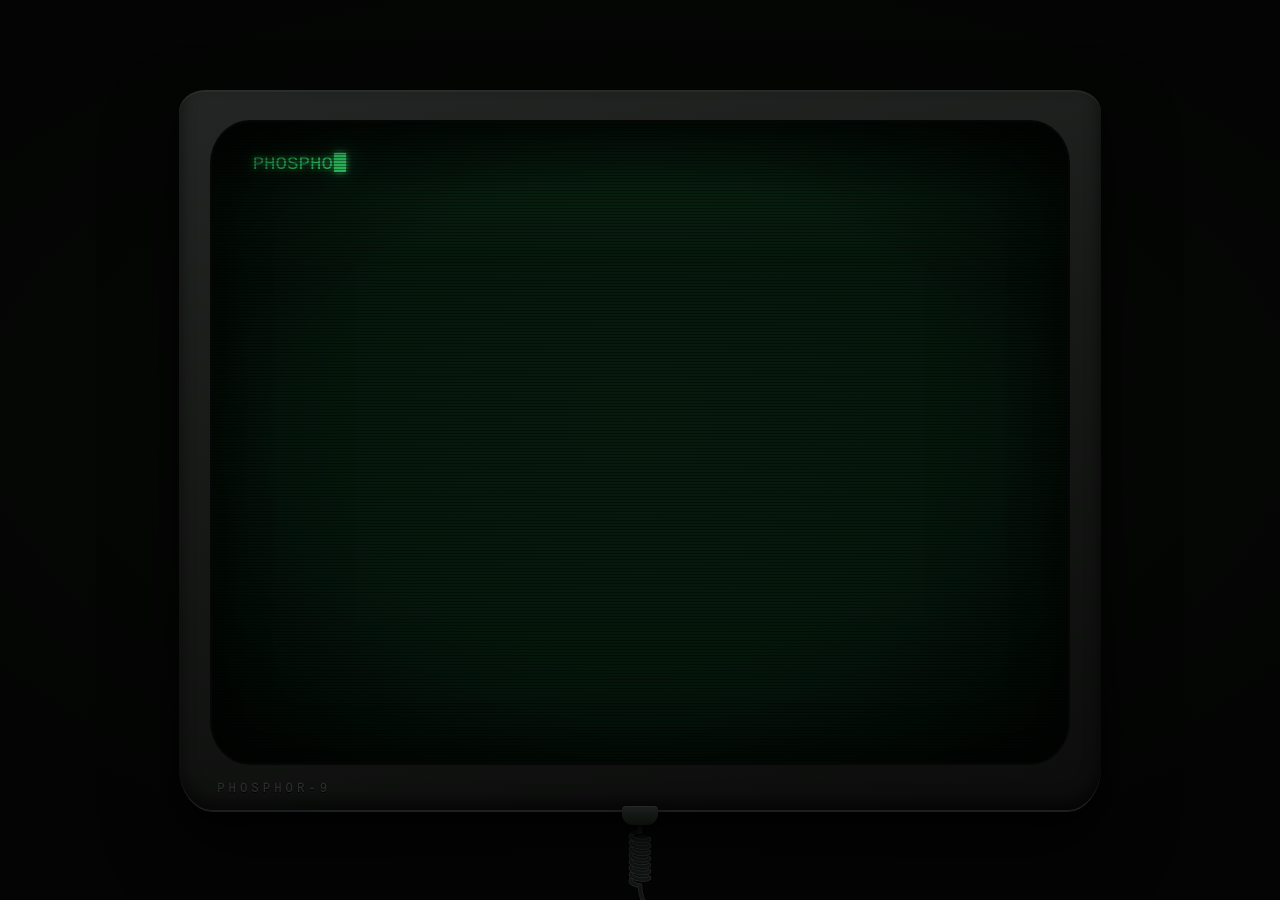
==== index.html @ 5ad63add "PHOSPHOR-9 terminal template: engine, v7-1979 machine, example site" ====
<!DOCTYPE html>
<html lang="en">
<head>
<meta charset="utf-8">
<!--
  PHOSPHOR-9: a 1979 video terminal for your website.
  https://github.com/GaijinSystems/phosphor  -  GNU AGPL v3 or later (see LICENSE)

  Your words live in site/. This page only lists the files to load, in order:
  engine, commands, machine, then your site files. Works opened straight from disk
  (double-click) or from any web server.
-->
<meta name="viewport" content="width=device-width,initial-scale=1,viewport-fit=cover">
<meta name="color-scheme" content="dark">
<title>PHOSPHOR-9</title>
<link rel="stylesheet" href="engine/phosphor.css">
<link rel="stylesheet" href="site/theme.css">
</head>
<body>
<div id="stage">
  <div id="bezel">
    <div id="screen" aria-label="Terminal">
      <div id="crt">
        <div id="term"><div id="out"></div></div>
        <div id="glow" aria-hidden="true"></div>
        <div class="fx flicker"></div>
        <div class="band b2"></div>
        <div class="fx scan"></div>
        <div class="fx vig"></div>
      </div>
    </div>
    <div class="badge">PHOSPHOR-9</div>
  </div>
  <div id="cablewrap"><svg id="cable" aria-hidden="true" xmlns="http://www.w3.org/2000/svg"><g id="sway"></g></svg></div>
</div>
<input id="kb" type="text" autocomplete="off" autocorrect="off" autocapitalize="none" spellcheck="false" enterkeyhint="go" aria-label="Terminal input">
<noscript><p style="color:#3dff7e;font-family:monospace;text-align:center">this terminal needs javascript.</p></noscript>

<!-- the engine -->
<script src="engine/phosphor.js"></script>
<!-- built-in commands (switch single ones off with "commands: -name" in site/config.js) -->
<script src="engine/commands/files.js"></script>
<script src="engine/commands/shell.js"></script>
<script src="engine/commands/people.js"></script>
<script src="engine/commands/system.js"></script>
<!-- the machine behind the glass -->
<script src="machines/v7-1979/machine.js"></script>
<script src="machines/v7-1979/fs.js"></script>
<script src="machines/v7-1979/eggs.js"></script>
<!-- your site (loaded last, so it wins over the machine) -->
<script src="site/config.js"></script>
<script src="site/content.js"></script>
<script src="site/home.js"></script>
<script>Phosphor.start()</script>
</body>
</html>
---- engine/phosphor.css ----
/* PHOSPHOR-9 terminal: engine styles.
   Copyright (C) 2026 Gaijin Systems. Free software under the GNU Affero General Public
   License, version 3 or later; see LICENSE. To restyle your own copy, override the
   variables below in site/theme.css instead of editing this file. */
:root{
  --phos:#3dff7e;--dim:#1d8f47;--err:#ff5f56;
  /* desktop: the whole monitor (glass + bezel) fits inside 80% of the window's width and
     height, centered. Glass stays 4:3; bezel is 1.079 x 0.842 of the glass width. */
  --sw:min(calc(80vw / 1.079),calc(var(--app-h,100vh) * .8 / .842));
  --sh:calc(var(--sw) * .75);
  --bh:calc(var(--sw) * .842); /* bezel outer height */
  --fs:clamp(13px,calc(var(--sw) / 44.7),32px); /* text scales with the glass (~67 columns) */
  --cable:80px; /* fallback only: the script sets this from the cord settings */
  --nub:11;     /* strain-relief bottom, px below the cable-wrap top */
}
@supports (height:100dvh){:root{--sw:min(calc(80vw / 1.079),calc(var(--app-h,100dvh) * .8 / .842))}}
*{box-sizing:border-box}
html,body{margin:0;height:100%;overflow:hidden;background:#040504}
body{
  height:100vh;height:100dvh;height:var(--app-h,100dvh); /* --app-h = visible height, shrinks when a soft keyboard opens */
  background:radial-gradient(ellipse 70% 55% at 50% 46%,#09110b 0%,#050705 55%,#030403 100%);
  font-family:"VT323","Courier New",Courier,monospace;
}
#stage{
  position:relative;width:100%;height:100%;margin:0 auto;
  display:flex;flex-direction:column;align-items:center;justify-content:center;
}

/* ---------- monitor ---------- */
#bezel{
  position:relative;z-index:2;flex:0 0 auto;
  padding:calc(var(--sw) * .037) calc(var(--sw) * .0395) calc(var(--sw) * .055);
  background:linear-gradient(168deg,#232624 0%,#171917 45%,#0b0c0b 100%);
  border-radius:26px 26px 34px 34px / 22px 22px 44px 44px;
  box-shadow:
    inset 0 2px 1px rgba(255,255,255,.055),
    inset 0 -8px 16px rgba(0,0,0,.65),
    inset 2px 0 3px rgba(255,255,255,.02),
    0 2px 0 #1c1f1d,
    0 34px 70px rgba(0,0,0,.75),
    0 8px 18px rgba(0,0,0,.5);
  -webkit-tap-highlight-color:transparent;
}
#bezel::after{ /* strain relief nub */
  content:"";position:absolute;left:50%;bottom:-15px;width:36px;height:19px;
  transform:translateX(-50%);
  background:linear-gradient(180deg,#1d201e,#0c0d0c);
  border-radius:4px 4px 11px 11px;
  box-shadow:inset 0 1px 0 rgba(255,255,255,.04),0 5px 8px rgba(0,0,0,.6);
}
.badge{
  position:absolute;left:calc(var(--sw) * .045);bottom:calc(var(--sw) * .017);
  font:max(11px,calc(var(--sw) * .0145))/1 "Courier New",Courier,monospace;letter-spacing:.32em;
  color:#2b2f2c;text-shadow:0 1px 0 rgba(0,0,0,.8),0 -1px 0 rgba(255,255,255,.03);
  user-select:none;pointer-events:none;
}

/* ---------- glass ---------- */
#screen{
  position:relative;width:var(--sw);height:var(--sh);overflow:hidden;
  border-radius:4.5% / 6.5%;
  background:radial-gradient(ellipse at 50% 46%,#07130b 0%,#051009 50%,#020603 100%);
  box-shadow:inset 0 0 40px 12px rgba(0,0,0,.85),inset 0 0 120px rgba(0,0,0,.55),0 0 0 2px #050605;
  -webkit-tap-highlight-color:transparent;-webkit-touch-callout:none;
  user-select:none;-webkit-user-select:none;touch-action:manipulation;
  cursor:text;
}
#crt{position:absolute;inset:0;animation:warm 1s cubic-bezier(.2,.7,.2,1) both}
#crt::before{
  content:"";position:absolute;inset:0;z-index:5;pointer-events:none;
  background:radial-gradient(ellipse at 50% 50%,rgba(61,255,126,.4),rgba(61,255,126,0) 70%);
  animation:flash 1.1s ease-out forwards;
}
@keyframes warm{0%{transform:scale(.85,.004)}30%{transform:scale(1,.02)}55%{transform:scale(1,1)}100%{transform:none}}
@keyframes flash{0%{opacity:1}100%{opacity:0}}
#crt.lit::before{display:none} /* power-on flash removed outright once it has faded */

#term{
  position:absolute;inset:0;z-index:1;overflow-y:auto;overflow-x:hidden;
  scrollbar-width:none;
}
#term::-webkit-scrollbar{display:none}
#out,.ghost{
  padding:calc(var(--fs)*1.6) calc(var(--fs)*2.1) calc(var(--fs)*1.9);
  font-size:var(--fs);line-height:1.28;
}
.line{
  min-height:1.28em;white-space:pre-wrap;word-break:break-word;
  color:var(--phos);
  text-shadow:0 0 6px rgba(61,255,126,.9),0 0 22px rgba(61,255,126,.35);
}
.line.dim{color:var(--dim);text-shadow:0 0 6px rgba(29,143,71,.8),0 0 18px rgba(29,143,71,.3)}
.line.err{color:var(--err);text-shadow:0 0 6px rgba(255,95,86,.85),0 0 22px rgba(255,95,86,.3)}
.line a{color:inherit;text-decoration:underline dotted;text-underline-offset:.2em;user-select:text;-webkit-user-select:text}
.line a:hover,.line a:focus-visible{text-decoration-style:solid;outline:none}
.line.row{padding:.16em 0} /* project rows (mail) get 25% more room so the underlines do not crowd */
.cursor{
  display:inline-block;width:.62em;height:1.02em;margin-left:1px;vertical-align:-.17em;
  background:var(--phos);
  box-shadow:0 0 6px rgba(61,255,126,.9),0 0 22px rgba(61,255,126,.35);
}
#term.idle .cursor{animation:blink 1.06s steps(1) infinite}
@keyframes blink{50%{opacity:0}}

/* afterglow: fading copies of the previous frame (P1 persistence) */
#glow{position:absolute;inset:0;z-index:1;overflow:hidden;pointer-events:none}
.ghost{position:absolute;top:0;left:0;right:0;animation:decay 460ms linear forwards;will-change:opacity}
@keyframes decay{from{opacity:var(--a,.38)}to{opacity:0}}

/* ---------- tube effects ---------- */
.fx{position:absolute;inset:0;pointer-events:none}
.flicker{z-index:2;background:rgba(61,255,126,.03);animation:flick 3.1s steps(1) infinite}
@keyframes flick{
  0%{opacity:.55}6%{opacity:1}9%{opacity:.35}17%{opacity:.8}24%{opacity:.5}
  31%{opacity:1}38%{opacity:.6}46%{opacity:.9}53%{opacity:.3}57%{opacity:.75}
  66%{opacity:.55}74%{opacity:1}79%{opacity:.45}88%{opacity:.85}95%{opacity:.6}
}
.band{position:absolute;left:-4%;right:-4%;z-index:2;pointer-events:none;mix-blend-mode:screen}
.band.b2{height:150px;background:linear-gradient(180deg,rgba(61,255,126,0),rgba(61,255,126,.03) 50%,rgba(61,255,126,0));animation:down 19s linear infinite}
@keyframes down{0%{top:-150px}100%{top:100%}}
.scan{z-index:3;background:repeating-linear-gradient(180deg,rgba(0,0,0,0) 0,rgba(0,0,0,0) 2px,rgba(0,0,0,.38) 2px,rgba(0,0,0,.38) 3px)}
.vig{z-index:4;background:radial-gradient(ellipse at 50% 50%,rgba(0,0,0,0) 58%,rgba(0,0,0,.35) 80%,rgba(0,0,0,.8) 100%)}

/* ---------- cable ---------- */
/* desktop: runs from just under the bezel to the bottom of the window, whatever the gap */
#cablewrap{position:absolute;z-index:1;left:0;right:0;bottom:0;top:calc(50% + var(--bh) / 2 - 4px)}
#cable{position:absolute;inset:0;width:100%;height:100%;overflow:visible;display:block}
#sway{transform-box:view-box;transform-origin:50% 0;animation:sway 7.3s ease-in-out infinite}
@keyframes sway{0%,100%{transform:skewX(calc(var(--sa,.5deg) * -1))}50%{transform:skewX(var(--sa,.5deg))}}

/* ---------- hidden input (soft keyboard bridge) ---------- */
#kb{
  position:fixed;left:0;bottom:0;width:1px;height:16px;
  font-size:16px;opacity:0;border:0;padding:0;margin:0;outline:none;
  background:transparent;color:transparent;caret-color:transparent;
}

/* ---------- content problems (shown on the glass, see engine/phosphor.js) ---------- */
.line.warn{color:#ffd166;text-shadow:0 0 6px rgba(255,209,102,.7)}

@media (max-width:640px){
  /* monitor fills the phone down to a short cable; when the soft keyboard opens,
     --app-h shrinks and the whole rig resizes to sit just above it */
  :root{--sw:calc(100vw - 30px);--sh:clamp(140px,calc(var(--app-h,100dvh) - 128px),900px);--fs:clamp(13px,2.2vw,17px);--cable:77px;--nub:8}
  #stage{justify-content:flex-end;padding-top:calc(8px + env(safe-area-inset-top,0px))}
  #cablewrap{position:relative;top:auto;bottom:auto;left:auto;right:auto;width:100%;flex:0 0 var(--cable);margin-top:-4px}
  #bezel{padding:12px 12px 22px;border-radius:16px 16px 22px 22px / 14px 14px 28px 28px}
  #bezel::after{bottom:-12px;width:28px;height:15px}
  .badge{display:none}
}
@media (prefers-reduced-motion:reduce){
  #crt,#crt::before,.flicker,.band,#sway{animation:none}
  #crt::before{display:none}
  .band{display:none}
}
---- site/theme.css ----
/* Your terminal's look. Optional: delete everything here and nothing breaks.
   Remove the comment marks around a line to use it. Colours are any CSS colour. */

/*
:root{
  --phos:#3dff7e;   normal text: P1 green. Amber: #ffb000  White: #e8f0ff
  --dim:#1d8f47;    dim text (lines starting with ~)
  --err:#ff5f56;    error text (lines starting with !)
}
*/

/* Amber monitor, ready to use: remove the comment marks below. */
/*
:root{--phos:#ffb000;--dim:#a06a00}
.line{text-shadow:0 0 6px rgba(255,176,0,.9),0 0 22px rgba(255,176,0,.35)}
.line.dim{text-shadow:0 0 6px rgba(160,106,0,.8)}
.cursor{box-shadow:0 0 6px rgba(255,176,0,.9),0 0 22px rgba(255,176,0,.35)}
*/
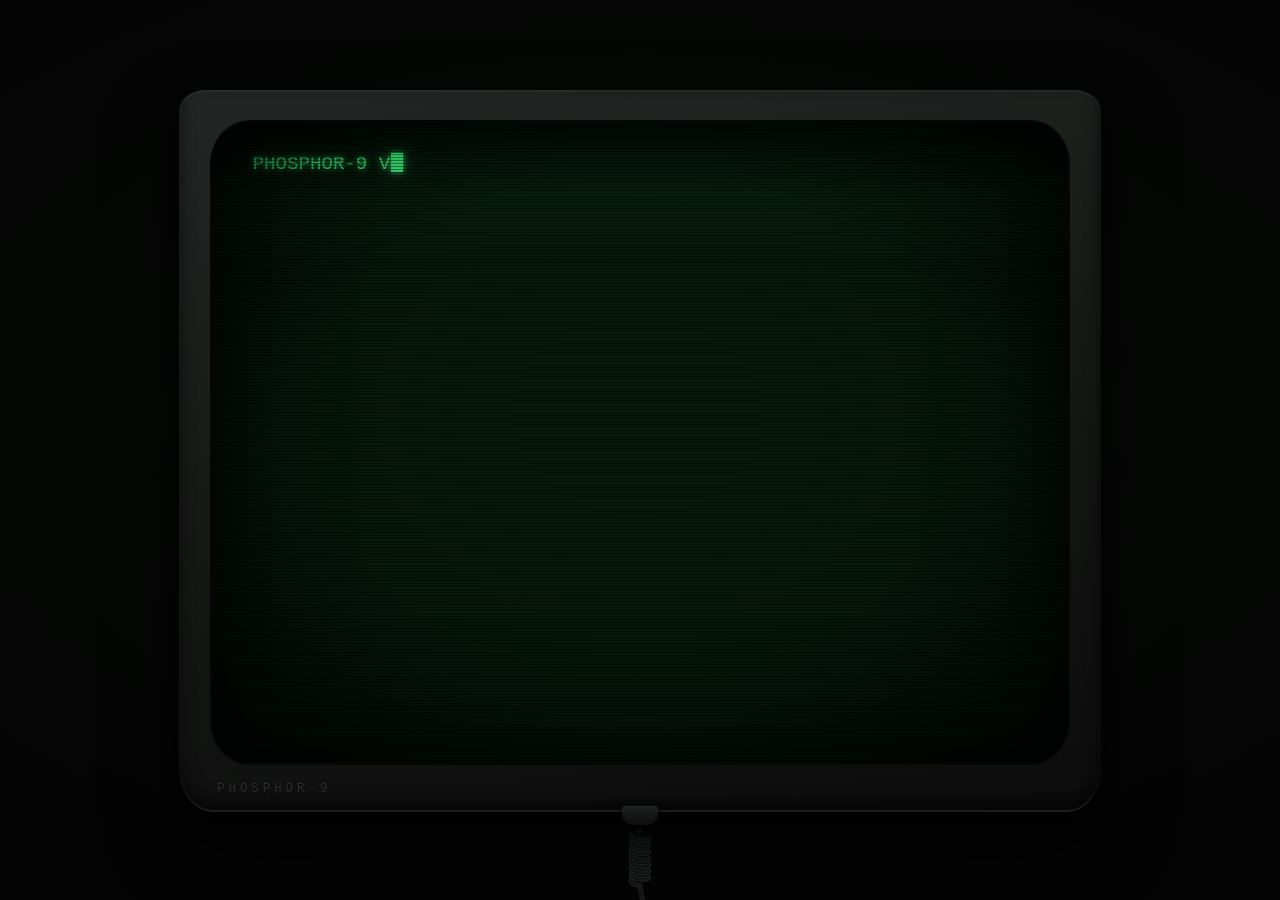
==== commit 5deb642e: "Engine cleanups, accessibility and alias fixes Simplify the engine: remove dead code and unused stat" ====
--- a/index.html
+++ b/index.html
@@ -19,7 +19,7 @@
 <body>
 <div id="stage">
   <div id="bezel">
-    <div id="screen" aria-label="Terminal">
+    <div id="screen" role="group" aria-label="Terminal">
       <div id="crt">
         <div id="term"><div id="out"></div></div>
         <div id="glow" aria-hidden="true"></div>
--- a/engine/phosphor.css
+++ b/engine/phosphor.css
@@ -10,7 +10,6 @@
   --sh:calc(var(--sw) * .75);
   --bh:calc(var(--sw) * .842); /* bezel outer height */
   --fs:clamp(13px,calc(var(--sw) / 44.7),32px); /* text scales with the glass (~67 columns) */
-  --cable:80px; /* fallback only: the script sets this from the cord settings */
   --nub:11;     /* strain-relief bottom, px below the cable-wrap top */
 }
 @supports (height:100dvh){:root{--sw:min(calc(80vw / 1.079),calc(var(--app-h,100dvh) * .8 / .842))}}
@@ -22,7 +21,7 @@
   font-family:"VT323","Courier New",Courier,monospace;
 }
 #stage{
-  position:relative;width:100%;height:100%;margin:0 auto;
+  position:relative;width:100%;height:100%;
   display:flex;flex-direction:column;align-items:center;justify-content:center;
 }
 
@@ -92,7 +91,8 @@
 .line.dim{color:var(--dim);text-shadow:0 0 6px rgba(29,143,71,.8),0 0 18px rgba(29,143,71,.3)}
 .line.err{color:var(--err);text-shadow:0 0 6px rgba(255,95,86,.85),0 0 22px rgba(255,95,86,.3)}
 .line a{color:inherit;text-decoration:underline dotted;text-underline-offset:.2em;user-select:text;-webkit-user-select:text}
-.line a:hover,.line a:focus-visible{text-decoration-style:solid;outline:none}
+.line a:hover{text-decoration-style:solid}
+.line a:focus-visible{text-decoration-style:solid;outline:2px solid currentColor;outline-offset:2px}
 .line.row{padding:.16em 0} /* project rows (mail) get 25% more room so the underlines do not crowd */
 .cursor{
   display:inline-block;width:.62em;height:1.02em;margin-left:1px;vertical-align:-.17em;
@@ -116,8 +116,8 @@
   66%{opacity:.55}74%{opacity:1}79%{opacity:.45}88%{opacity:.85}95%{opacity:.6}
 }
 .band{position:absolute;left:-4%;right:-4%;z-index:2;pointer-events:none;mix-blend-mode:screen}
-.band.b2{height:150px;background:linear-gradient(180deg,rgba(61,255,126,0),rgba(61,255,126,.03) 50%,rgba(61,255,126,0));animation:down 19s linear infinite}
-@keyframes down{0%{top:-150px}100%{top:100%}}
+.band.b2{top:0;height:150px;background:linear-gradient(180deg,rgba(61,255,126,0),rgba(61,255,126,.03) 50%,rgba(61,255,126,0));animation:down 19s linear infinite}
+@keyframes down{0%{transform:translateY(-150px)}100%{transform:translateY(var(--sh))}}
 .scan{z-index:3;background:repeating-linear-gradient(180deg,rgba(0,0,0,0) 0,rgba(0,0,0,0) 2px,rgba(0,0,0,.38) 2px,rgba(0,0,0,.38) 3px)}
 .vig{z-index:4;background:radial-gradient(ellipse at 50% 50%,rgba(0,0,0,0) 58%,rgba(0,0,0,.35) 80%,rgba(0,0,0,.8) 100%)}
 
@@ -135,6 +135,9 @@
   background:transparent;color:transparent;caret-color:transparent;
 }
 
+/* ---------- screen reader log: out of sight, still read aloud (see engine/phosphor.js) ---------- */
+#log{position:absolute;top:0;left:0;width:1px;height:1px;overflow:hidden;clip-path:inset(50%);white-space:nowrap}
+
 /* ---------- content problems (shown on the glass, see engine/phosphor.js) ---------- */
 .line.warn{color:#ffd166;text-shadow:0 0 6px rgba(255,209,102,.7)}
 
@@ -143,13 +146,12 @@
      --app-h shrinks and the whole rig resizes to sit just above it */
   :root{--sw:calc(100vw - 30px);--sh:clamp(140px,calc(var(--app-h,100dvh) - 128px),900px);--fs:clamp(13px,2.2vw,17px);--cable:77px;--nub:8}
   #stage{justify-content:flex-end;padding-top:calc(8px + env(safe-area-inset-top,0px))}
-  #cablewrap{position:relative;top:auto;bottom:auto;left:auto;right:auto;width:100%;flex:0 0 var(--cable);margin-top:-4px}
+  #cablewrap{position:relative;inset:auto;width:100%;flex:0 0 var(--cable);margin-top:-4px}
   #bezel{padding:12px 12px 22px;border-radius:16px 16px 22px 22px / 14px 14px 28px 28px}
   #bezel::after{bottom:-12px;width:28px;height:15px}
   .badge{display:none}
 }
 @media (prefers-reduced-motion:reduce){
-  #crt,#crt::before,.flicker,.band,#sway{animation:none}
-  #crt::before{display:none}
-  .band{display:none}
+  #crt,.flicker,#sway,#term.idle .cursor{animation:none}
+  #crt::before,.band{display:none}
 }
--- a/site/theme.css
+++ b/site/theme.css
@@ -1,11 +1,15 @@
 /* Your terminal's look. Optional: delete everything here and nothing breaks.
-   Remove the comment marks around a line to use it. Colours are any CSS colour. */
+   To use a block below, remove the comment marks around it. Colours are any CSS colour.
+
+   --phos  normal text. P1 green: #3dff7e  Amber: #ffb000  White: #e8f0ff
+   --dim   dim text (lines starting with ~)
+   --err   error text (lines starting with !) */
 
 /*
 :root{
-  --phos:#3dff7e;   normal text: P1 green. Amber: #ffb000  White: #e8f0ff
-  --dim:#1d8f47;    dim text (lines starting with ~)
-  --err:#ff5f56;    error text (lines starting with !)
+  --phos:#3dff7e;
+  --dim:#1d8f47;
+  --err:#ff5f56;
 }
 */
 
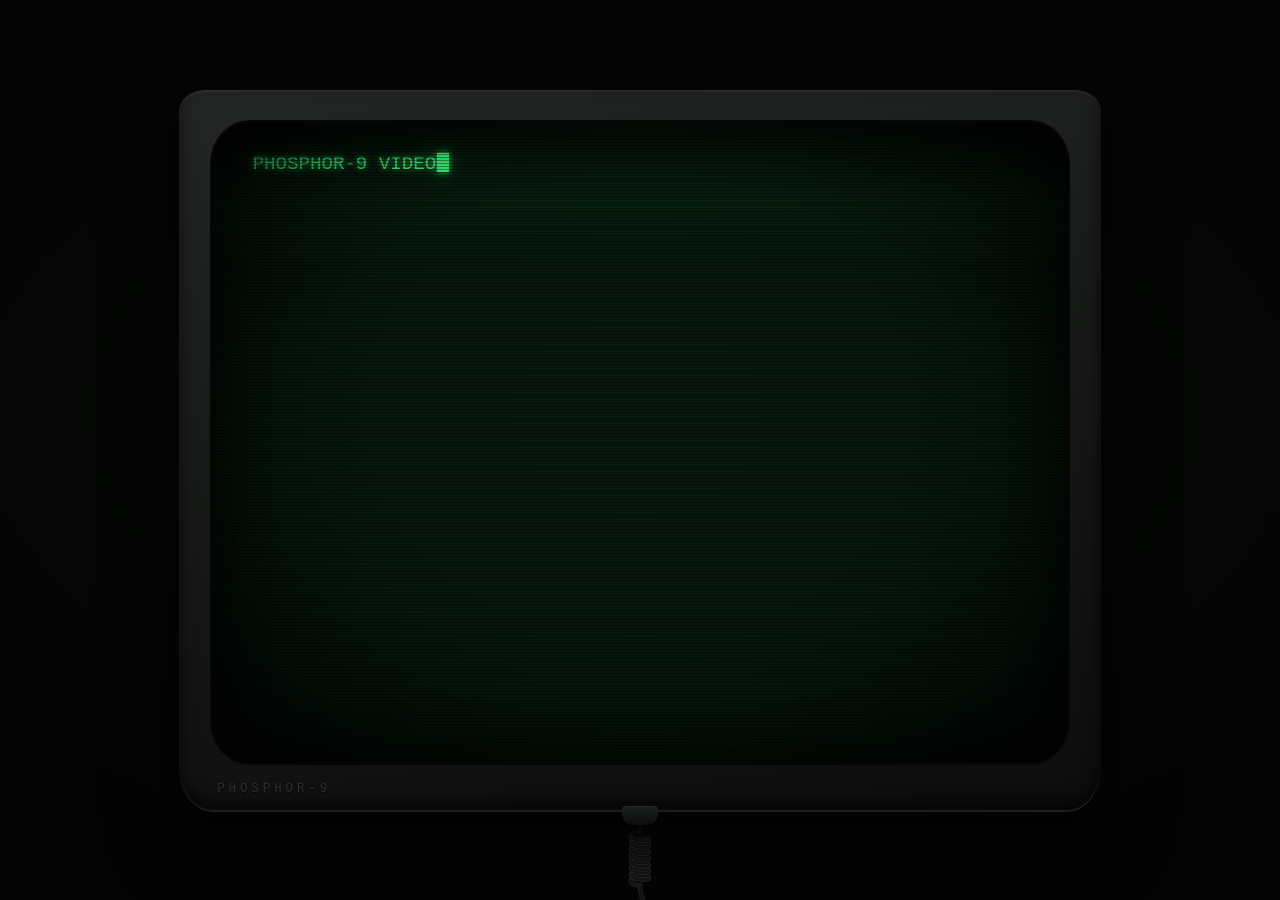
==== commit 5f527c5f: "Add multiple machines, a real shell and a writable file system Machines: - machines/machines.js list" ====
--- a/index.html
+++ b/index.html
@@ -7,8 +7,9 @@
   https://github.com/GaijinSystems/phosphor  -  GNU AGPL v3 or later (see LICENSE)
 
   Your words live in site/. This page only lists the files to load, in order:
-  engine, commands, machine, then your site files. Works opened straight from disk
-  (double-click) or from any web server.
+  engine, commands, the list of machines, then your site files; the engine then
+  loads the chosen machine. Works opened straight from disk (double-click) or from
+  any web server.
 -->
 <meta name="viewport" content="width=device-width,initial-scale=1,viewport-fit=cover">
 <meta name="color-scheme" content="dark">
@@ -43,11 +44,10 @@
 <script src="engine/commands/shell.js"></script>
 <script src="engine/commands/people.js"></script>
 <script src="engine/commands/system.js"></script>
-<!-- the machine behind the glass -->
-<script src="machines/v7-1979/machine.js"></script>
-<script src="machines/v7-1979/fs.js"></script>
-<script src="machines/v7-1979/eggs.js"></script>
-<!-- your site (loaded last, so it wins over the machine) -->
+<script src="engine/commands/text.js"></script>
+<!-- the machines that can be behind the glass -->
+<script src="machines/machines.js"></script>
+<!-- your site (it wins over the machine) -->
 <script src="site/config.js"></script>
 <script src="site/content.js"></script>
 <script src="site/home.js"></script>
--- a/engine/phosphor.css
+++ b/engine/phosphor.css
@@ -4,6 +4,7 @@
    variables below in site/theme.css instead of editing this file. */
 :root{
   --phos:#3dff7e;--dim:#1d8f47;--err:#ff5f56;
+  --phos-rgb:61,255,126;--dim-rgb:29,143,71;--err-rgb:255,95,86; /* the same colours, for the glow */
   /* desktop: the whole monitor (glass + bezel) fits inside 80% of the window's width and
      height, centered. Glass stays 4:3; bezel is 1.079 x 0.842 of the glass width. */
   --sw:min(calc(80vw / 1.079),calc(var(--app-h,100vh) * .8 / .842));
@@ -67,7 +68,7 @@
 #crt{position:absolute;inset:0;animation:warm 1s cubic-bezier(.2,.7,.2,1) both}
 #crt::before{
   content:"";position:absolute;inset:0;z-index:5;pointer-events:none;
-  background:radial-gradient(ellipse at 50% 50%,rgba(61,255,126,.4),rgba(61,255,126,0) 70%);
+  background:radial-gradient(ellipse at 50% 50%,rgba(var(--phos-rgb),.4),rgba(var(--phos-rgb),0) 70%);
   animation:flash 1.1s ease-out forwards;
 }
 @keyframes warm{0%{transform:scale(.85,.004)}30%{transform:scale(1,.02)}55%{transform:scale(1,1)}100%{transform:none}}
@@ -86,10 +87,10 @@
 .line{
   min-height:1.28em;white-space:pre-wrap;word-break:break-word;
   color:var(--phos);
-  text-shadow:0 0 6px rgba(61,255,126,.9),0 0 22px rgba(61,255,126,.35);
+  text-shadow:0 0 6px rgba(var(--phos-rgb),.9),0 0 22px rgba(var(--phos-rgb),.35);
 }
-.line.dim{color:var(--dim);text-shadow:0 0 6px rgba(29,143,71,.8),0 0 18px rgba(29,143,71,.3)}
-.line.err{color:var(--err);text-shadow:0 0 6px rgba(255,95,86,.85),0 0 22px rgba(255,95,86,.3)}
+.line.dim{color:var(--dim);text-shadow:0 0 6px rgba(var(--dim-rgb),.8),0 0 18px rgba(var(--dim-rgb),.3)}
+.line.err{color:var(--err);text-shadow:0 0 6px rgba(var(--err-rgb),.85),0 0 22px rgba(var(--err-rgb),.3)}
 .line a{color:inherit;text-decoration:underline dotted;text-underline-offset:.2em;user-select:text;-webkit-user-select:text}
 .line a:hover{text-decoration-style:solid}
 .line a:focus-visible{text-decoration-style:solid;outline:2px solid currentColor;outline-offset:2px}
@@ -97,7 +98,7 @@
 .cursor{
   display:inline-block;width:.62em;height:1.02em;margin-left:1px;vertical-align:-.17em;
   background:var(--phos);
-  box-shadow:0 0 6px rgba(61,255,126,.9),0 0 22px rgba(61,255,126,.35);
+  box-shadow:0 0 6px rgba(var(--phos-rgb),.9),0 0 22px rgba(var(--phos-rgb),.35);
 }
 #term.idle .cursor{animation:blink 1.06s steps(1) infinite}
 @keyframes blink{50%{opacity:0}}
@@ -109,14 +110,14 @@
 
 /* ---------- tube effects ---------- */
 .fx{position:absolute;inset:0;pointer-events:none}
-.flicker{z-index:2;background:rgba(61,255,126,.03);animation:flick 3.1s steps(1) infinite}
+.flicker{z-index:2;background:rgba(var(--phos-rgb),.03);animation:flick 3.1s steps(1) infinite}
 @keyframes flick{
   0%{opacity:.55}6%{opacity:1}9%{opacity:.35}17%{opacity:.8}24%{opacity:.5}
   31%{opacity:1}38%{opacity:.6}46%{opacity:.9}53%{opacity:.3}57%{opacity:.75}
   66%{opacity:.55}74%{opacity:1}79%{opacity:.45}88%{opacity:.85}95%{opacity:.6}
 }
 .band{position:absolute;left:-4%;right:-4%;z-index:2;pointer-events:none;mix-blend-mode:screen}
-.band.b2{top:0;height:150px;background:linear-gradient(180deg,rgba(61,255,126,0),rgba(61,255,126,.03) 50%,rgba(61,255,126,0));animation:down 19s linear infinite}
+.band.b2{top:0;height:150px;background:linear-gradient(180deg,rgba(var(--phos-rgb),0),rgba(var(--phos-rgb),.03) 50%,rgba(var(--phos-rgb),0));animation:down 19s linear infinite}
 @keyframes down{0%{transform:translateY(-150px)}100%{transform:translateY(var(--sh))}}
 .scan{z-index:3;background:repeating-linear-gradient(180deg,rgba(0,0,0,0) 0,rgba(0,0,0,0) 2px,rgba(0,0,0,.38) 2px,rgba(0,0,0,.38) 3px)}
 .vig{z-index:4;background:radial-gradient(ellipse at 50% 50%,rgba(0,0,0,0) 58%,rgba(0,0,0,.35) 80%,rgba(0,0,0,.8) 100%)}
--- a/site/theme.css
+++ b/site/theme.css
@@ -3,20 +3,21 @@
 
    --phos  normal text. P1 green: #3dff7e  Amber: #ffb000  White: #e8f0ff
    --dim   dim text (lines starting with ~)
-   --err   error text (lines starting with !) */
+   --err   error text (lines starting with !)
+   --phos-rgb, --dim-rgb, --err-rgb  the same three colours as numbers, for the glow */
 
 /*
 :root{
   --phos:#3dff7e;
   --dim:#1d8f47;
   --err:#ff5f56;
+  --phos-rgb:61,255,126;
+  --dim-rgb:29,143,71;
+  --err-rgb:255,95,86;
 }
 */
 
 /* Amber monitor, ready to use: remove the comment marks below. */
 /*
-:root{--phos:#ffb000;--dim:#a06a00}
-.line{text-shadow:0 0 6px rgba(255,176,0,.9),0 0 22px rgba(255,176,0,.35)}
-.line.dim{text-shadow:0 0 6px rgba(160,106,0,.8)}
-.cursor{box-shadow:0 0 6px rgba(255,176,0,.9),0 0 22px rgba(255,176,0,.35)}
+:root{--phos:#ffb000;--dim:#a06a00;--phos-rgb:255,176,0;--dim-rgb:160,106,0}
 */
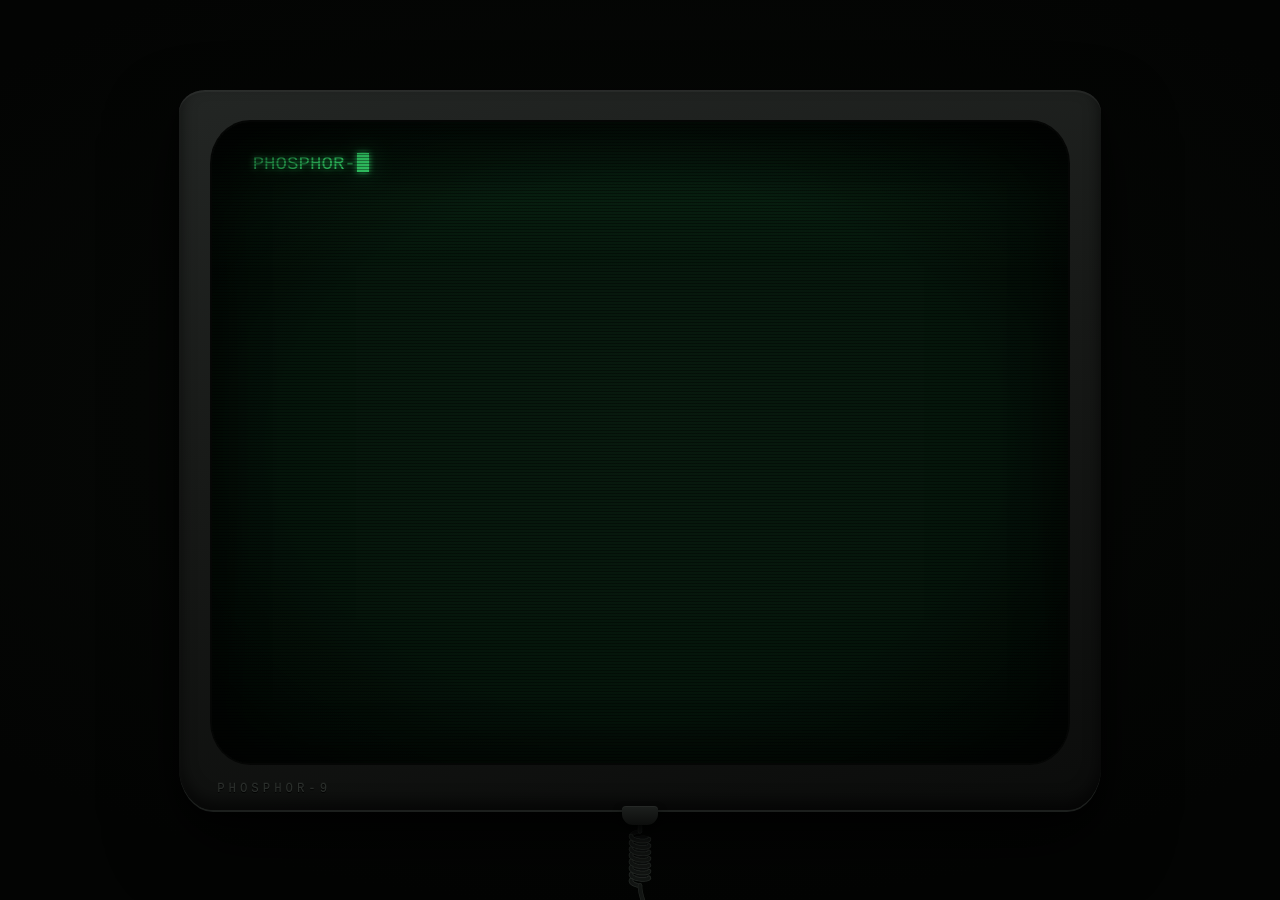
==== commit 7640c444: "Add ed, vi, full-screen programs and a 4.3BSD machine - ed, the standard editor: addresses, basic re" ====
--- a/index.html
+++ b/index.html
@@ -45,6 +45,8 @@
 <script src="engine/commands/people.js"></script>
 <script src="engine/commands/system.js"></script>
 <script src="engine/commands/text.js"></script>
+<script src="engine/commands/ed.js"></script>
+<script src="engine/commands/vi.js"></script>
 <!-- the machines that can be behind the glass -->
 <script src="machines/machines.js"></script>
 <!-- your site (it wins over the machine) -->
--- a/engine/phosphor.css
+++ b/engine/phosphor.css
@@ -80,7 +80,7 @@
   scrollbar-width:none;
 }
 #term::-webkit-scrollbar{display:none}
-#out,.ghost{
+#out,.ghost,#full{
   padding:calc(var(--fs)*1.6) calc(var(--fs)*2.1) calc(var(--fs)*1.9);
   font-size:var(--fs);line-height:1.28;
 }
@@ -100,6 +100,9 @@
   background:var(--phos);
   box-shadow:0 0 6px rgba(var(--phos-rgb),.9),0 0 22px rgba(var(--phos-rgb),.35);
 }
+#full .line{white-space:pre;word-break:normal;overflow:hidden}
+#full{min-height:100%}
+.fcur{background:var(--phos);color:#020603;text-shadow:none}
 #term.idle .cursor{animation:blink 1.06s steps(1) infinite}
 @keyframes blink{50%{opacity:0}}
 
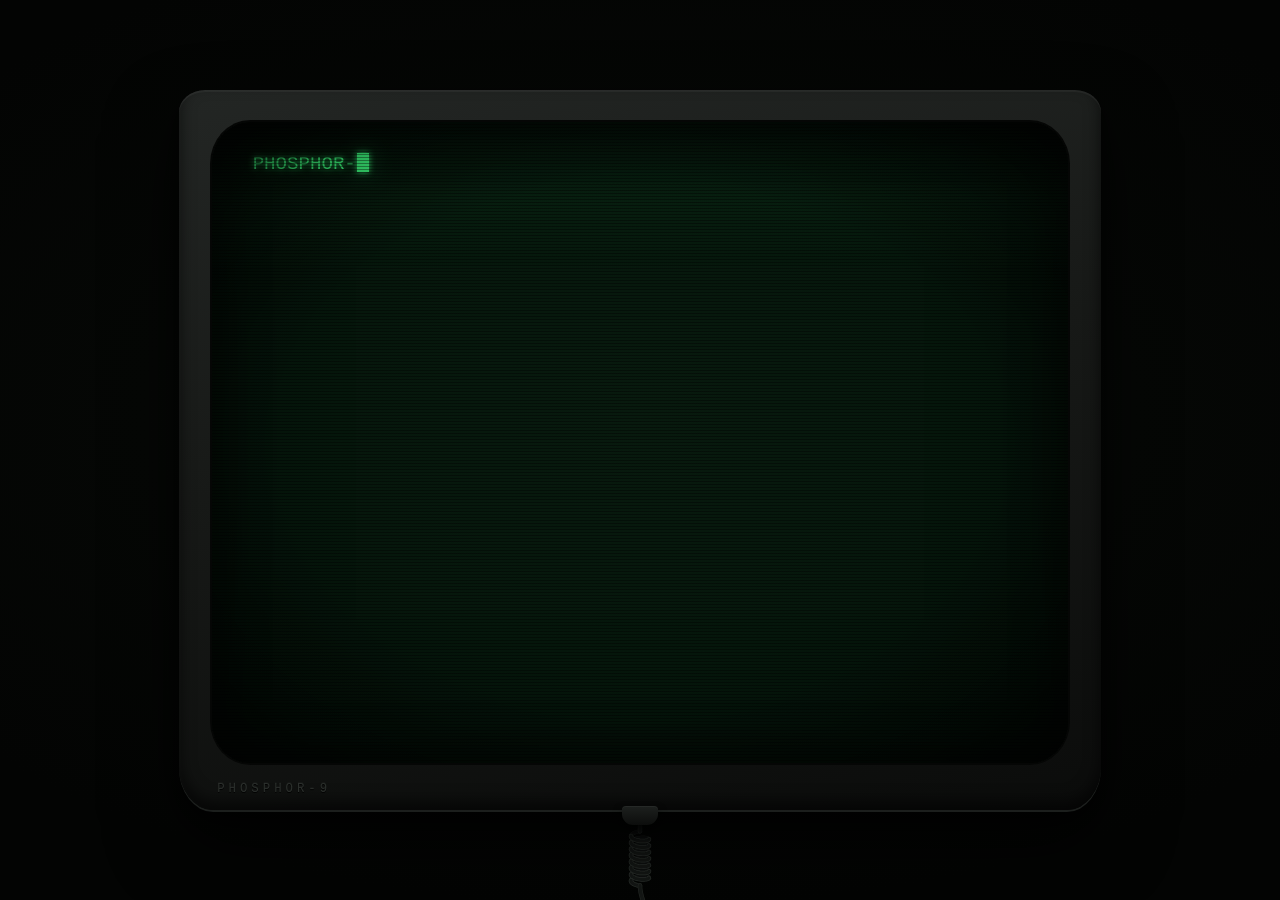
==== commit 64fad18d: "Add IRIX and CP/M machines, and csh history - machines/irix-1993: a Silicon Graphics Crimson. Homes " ====
--- a/index.html
+++ b/index.html
@@ -47,6 +47,7 @@
 <script src="engine/commands/text.js"></script>
 <script src="engine/commands/ed.js"></script>
 <script src="engine/commands/vi.js"></script>
+<script src="engine/commands/csh.js"></script>
 <!-- the machines that can be behind the glass -->
 <script src="machines/machines.js"></script>
 <!-- your site (it wins over the machine) -->
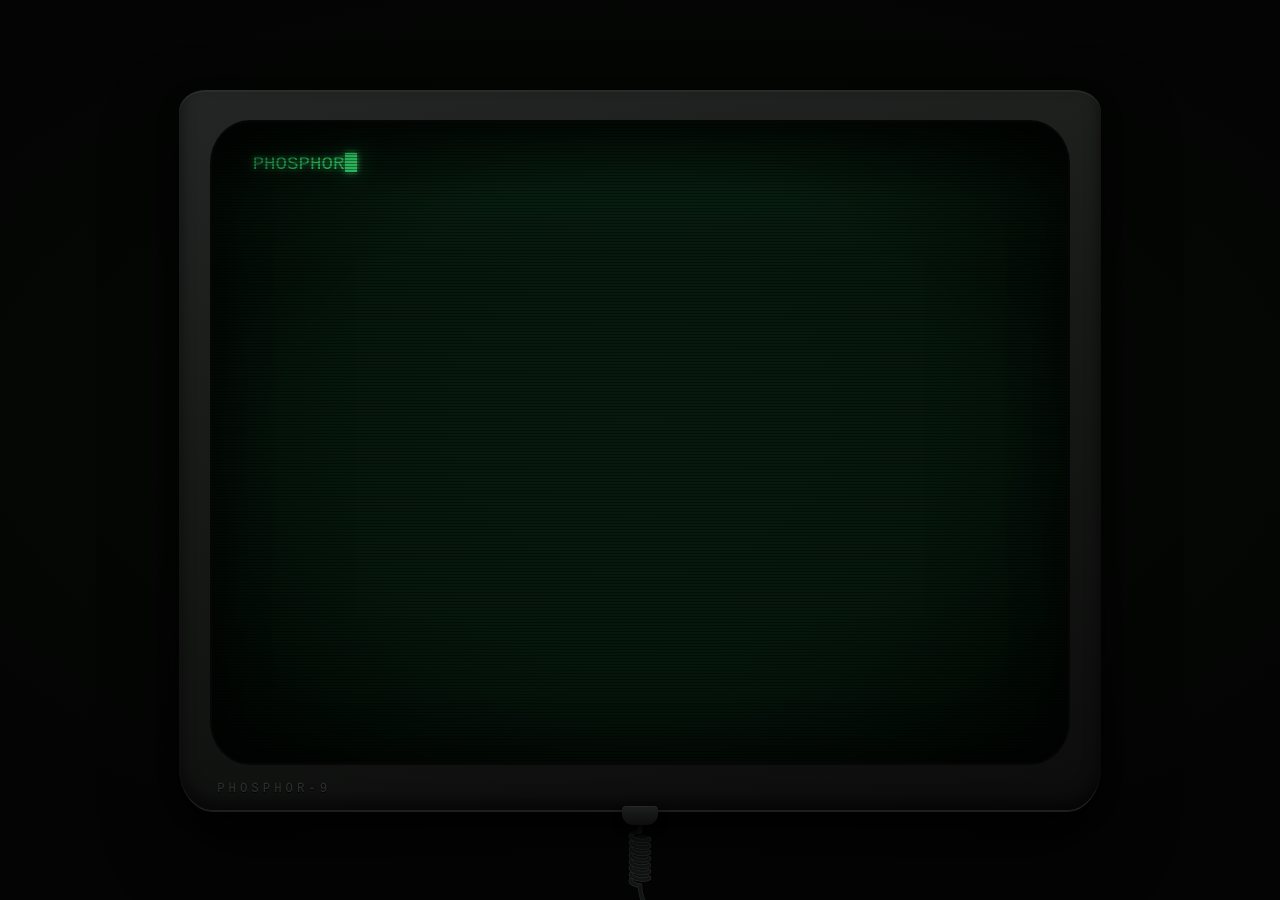
==== commit b7d75212: "Add a modern Debian Linux machine, and keep the monitor in view when a phone keyboard opens" ====
--- a/index.html
+++ b/index.html
@@ -11,7 +11,7 @@
   loads the chosen machine. Works opened straight from disk (double-click) or from
   any web server.
 -->
-<meta name="viewport" content="width=device-width,initial-scale=1,viewport-fit=cover">
+<meta name="viewport" content="width=device-width,initial-scale=1,viewport-fit=cover,interactive-widget=resizes-content">
 <meta name="color-scheme" content="dark">
 <title>PHOSPHOR-9</title>
 <link rel="stylesheet" href="engine/phosphor.css">
--- a/engine/phosphor.css
+++ b/engine/phosphor.css
@@ -16,6 +16,7 @@
 @supports (height:100dvh){:root{--sw:min(calc(80vw / 1.079),calc(var(--app-h,100dvh) * .8 / .842))}}
 *{box-sizing:border-box}
 html,body{margin:0;height:100%;overflow:hidden;background:#040504}
+html{height:var(--app-h,100%)} /* nothing taller than what shows, so a phone has nothing to scroll the monitor out of view with */
 body{
   height:100vh;height:100dvh;height:var(--app-h,100dvh); /* --app-h = visible height, shrinks when a soft keyboard opens */
   background:radial-gradient(ellipse 70% 55% at 50% 46%,#09110b 0%,#050705 55%,#030403 100%);
@@ -134,13 +135,20 @@
 
 /* ---------- hidden input (soft keyboard bridge) ---------- */
 #kb{
-  position:fixed;left:0;bottom:0;width:1px;height:16px;
+  position:fixed;left:0;top:0;width:1px;height:16px; /* at the top: a phone scrolls a focused field into view, and up here it already is */
   font-size:16px;opacity:0;border:0;padding:0;margin:0;outline:none;
   background:transparent;color:transparent;caret-color:transparent;
 }
 
 /* ---------- screen reader log: out of sight, still read aloud (see engine/phosphor.js) ---------- */
 #log{position:absolute;top:0;left:0;width:1px;height:1px;overflow:hidden;clip-path:inset(50%);white-space:nowrap}
+
+/* ---------- keys a phone does not have (see engine/phosphor.js) ---------- */
+#softkeys{position:absolute;z-index:6;right:6px;bottom:6px;display:flex;gap:4px}
+#softkeys button{
+  font:13px/1 "VT323","Courier New",Courier,monospace;min-width:34px;min-height:30px;padding:0 6px;
+  color:var(--phos);background:rgba(var(--phos-rgb),.08);border:1px solid rgba(var(--phos-rgb),.35);border-radius:3px;
+}
 
 /* ---------- content problems (shown on the glass, see engine/phosphor.js) ---------- */
 .line.warn{color:#ffd166;text-shadow:0 0 6px rgba(255,209,102,.7)}
@@ -155,7 +163,23 @@
   #bezel::after{bottom:-12px;width:28px;height:15px}
   .badge{display:none}
 }
+/* ---------- the fill command: just the glass, as wide as it can be at 4:3, with dark bars at the
+   sides when the window is wider than that ---------- */
+html.fill{--sw:min(100vw,calc(var(--app-h,100dvh) / .75));--sh:calc(var(--sw) * .75)}
+html.fill #bezel{padding:0;background:none;box-shadow:none;border-radius:0}
+html.fill #bezel::after,html.fill .badge,html.fill #cablewrap{display:none}
+html.fill #screen{border-radius:0}
+html.fill body{background:#000}
+@media (max-width:640px){
+  /* a phone: all the width, and whatever height the keyboard leaves */
+  html.fill{--sw:100vw;--sh:var(--app-h,100dvh)}
+  html.fill #stage{padding-top:0;justify-content:flex-start}
+}
+/* ---------- switched off: the picture falls to a line, then a dot, then nothing ---------- */
+#crt.off{animation:crtoff .7s cubic-bezier(.4,0,.8,.2) forwards}
+@keyframes crtoff{0%{transform:none;opacity:1}55%{transform:scale(1,.006);opacity:1}85%{transform:scale(.02,.006);opacity:1}100%{transform:scale(0,0);opacity:0}}
 @media (prefers-reduced-motion:reduce){
+  #crt.off{animation:none;visibility:hidden}
   #crt,.flicker,#sway,#term.idle .cursor{animation:none}
   #crt::before,.band{display:none}
 }
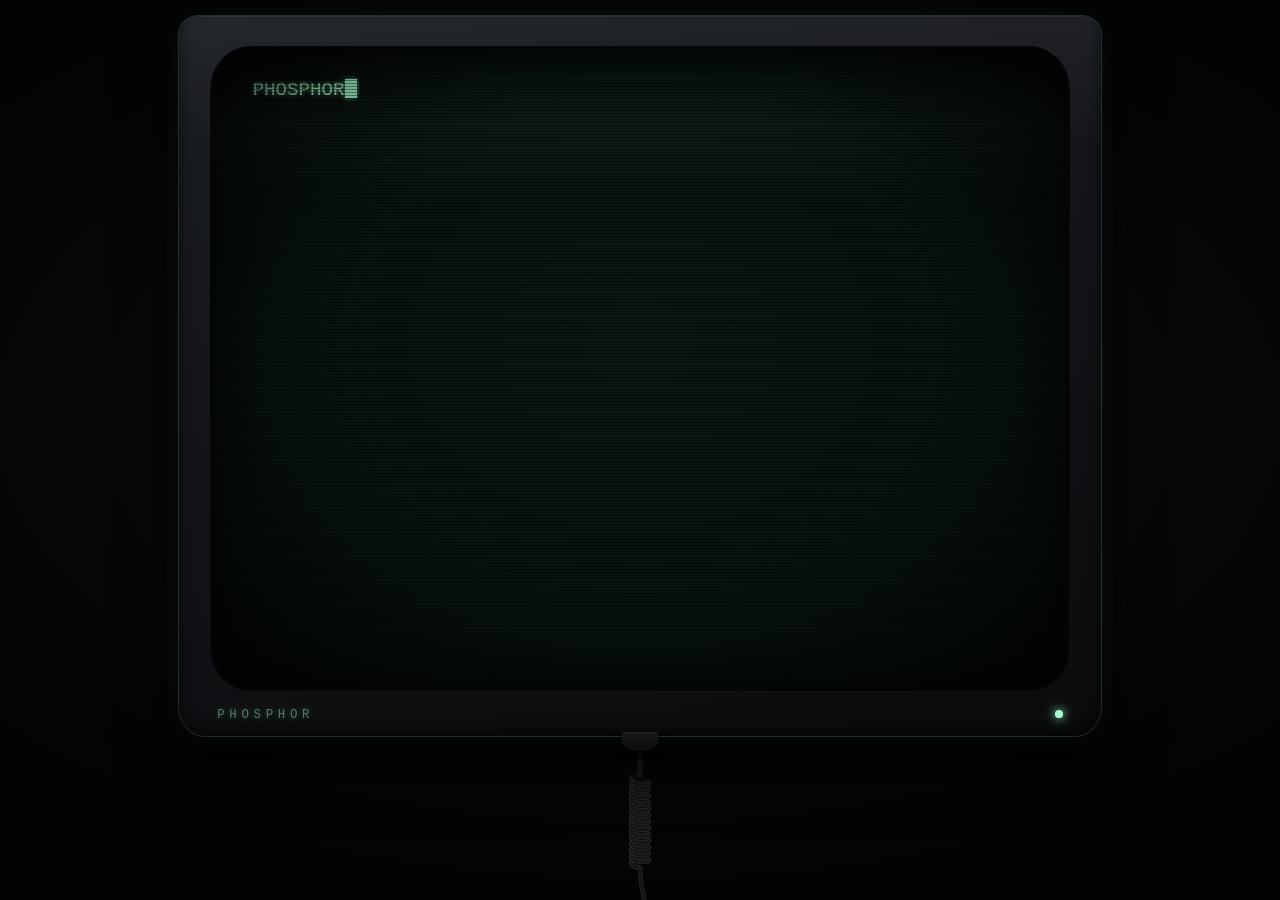
==== commit 04a23384: "davidvaleo.com: phosphor, a terminal left running in 2119 A fork of PHOSPHOR-9 for davidvaleo.com. O" ====
--- a/index.html
+++ b/index.html
@@ -13,7 +13,9 @@
 -->
 <meta name="viewport" content="width=device-width,initial-scale=1,viewport-fit=cover,interactive-widget=resizes-content">
 <meta name="color-scheme" content="dark">
-<title>PHOSPHOR-9</title>
+<title>phosphor</title>
+<meta name="description" content="phosphor, a personal terminal that has run itself for fifty years, holding a journal of letters to whoever finds it.">
+<link rel="icon" href="data:,">
 <link rel="stylesheet" href="engine/phosphor.css">
 <link rel="stylesheet" href="site/theme.css">
 </head>
@@ -35,7 +37,13 @@
   <div id="cablewrap"><svg id="cable" aria-hidden="true" xmlns="http://www.w3.org/2000/svg"><g id="sway"></g></svg></div>
 </div>
 <input id="kb" type="text" autocomplete="off" autocorrect="off" autocapitalize="none" spellcheck="false" enterkeyhint="go" aria-label="Terminal input">
-<noscript><p style="color:#3dff7e;font-family:monospace;text-align:center">this terminal needs javascript.</p></noscript>
+<noscript>
+<main style="max-width:38rem;margin:2rem auto;padding:0 1rem;color:#cfe;background:#040504;font:18px/1.5 monospace">
+  <h1 style="font-size:1.3rem">phosphor</h1>
+  <p>phosphor is a terminal from 2119 and needs javascript to boot, so switch it on and come back.</p>
+</main>
+<style>#stage,#kb{display:none}</style>
+</noscript>
 
 <!-- the engine -->
 <script src="engine/phosphor.js"></script>
@@ -52,8 +60,16 @@
 <script src="machines/machines.js"></script>
 <!-- your site (it wins over the machine) -->
 <script src="site/config.js"></script>
+<!-- the words and the data (plain JS that sets window.DV, so it works from disk too) -->
+<script src="content/variants.js"></script>
+<script src="content/eggs.js"></script>
+<script src="content/journal.js"></script>
 <script src="site/content.js"></script>
 <script src="site/home.js"></script>
+<!-- after the words, so the per-tab roll wins; before Phosphor.start() -->
+<script src="site/variety.js"></script>
+<script src="site/journal.js"></script>
+<script src="site/games.js"></script>
 <script>Phosphor.start()</script>
 </body>
 </html>
--- a/engine/phosphor.css
+++ b/engine/phosphor.css
@@ -24,7 +24,8 @@
 }
 #stage{
   position:relative;width:100%;height:100%;
-  display:flex;flex-direction:column;align-items:center;justify-content:center;
+  display:flex;flex-direction:column;align-items:center;justify-content:flex-start; /* centred across, at the top */
+  padding-top:var(--top,16px);
 }
 
 /* ---------- monitor ---------- */
@@ -102,7 +103,15 @@
   box-shadow:0 0 6px rgba(var(--phos-rgb),.9),0 0 22px rgba(var(--phos-rgb),.35);
 }
 #full .line{white-space:pre;word-break:normal;overflow:hidden}
-#full{min-height:100%}
+#full{min-height:100%} /* touch-action is set as it draws: a sideways drag is the engine's when it pans a view wider than the glass */
+.edge{ /* where that view cuts content off: a faint mark at the side, in the padding beside the text */
+  position:absolute;z-index:5;top:50%;transform:translateY(-50%);pointer-events:none;
+  font-size:calc(var(--fs)*1.5);line-height:1;color:var(--phos);opacity:.4;
+  text-shadow:0 0 6px rgba(var(--phos-rgb),.6);
+}
+.edge.l{left:calc(var(--fs)*.45)}
+.edge.r{right:calc(var(--fs)*.45)}
+.edge[hidden]{display:none}
 .fcur{background:var(--phos);color:#020603;text-shadow:none}
 #term.idle .cursor{animation:blink 1.06s steps(1) infinite}
 @keyframes blink{50%{opacity:0}}
@@ -128,7 +137,7 @@
 
 /* ---------- cable ---------- */
 /* desktop: runs from just under the bezel to the bottom of the window, whatever the gap */
-#cablewrap{position:absolute;z-index:1;left:0;right:0;bottom:0;top:calc(50% + var(--bh) / 2 - 4px)}
+#cablewrap{position:absolute;z-index:1;left:0;right:0;bottom:0;top:calc(var(--top,16px) + var(--bh) - 4px)}
 #cable{position:absolute;inset:0;width:100%;height:100%;overflow:visible;display:block}
 #sway{transform-box:view-box;transform-origin:50% 0;animation:sway 7.3s ease-in-out infinite}
 @keyframes sway{0%,100%{transform:skewX(calc(var(--sa,.5deg) * -1))}50%{transform:skewX(var(--sa,.5deg))}}
@@ -145,6 +154,7 @@
 
 /* ---------- keys a phone does not have (see engine/phosphor.js) ---------- */
 #softkeys{position:absolute;z-index:6;right:6px;bottom:6px;display:flex;gap:4px}
+@media (pointer:coarse){#full{padding-bottom:max(calc(var(--fs)*1.9),42px)}} /* a full-screen program's last row stays above them */
 #softkeys button{
   font:13px/1 "VT323","Courier New",Courier,monospace;min-width:34px;min-height:30px;padding:0 6px;
   color:var(--phos);background:rgba(var(--phos-rgb),.08);border:1px solid rgba(var(--phos-rgb),.35);border-radius:3px;
@@ -162,19 +172,47 @@
   #bezel{padding:12px 12px 22px;border-radius:16px 16px 22px 22px / 14px 14px 28px 28px}
   #bezel::after{bottom:-12px;width:28px;height:15px}
   .badge{display:none}
-}
-/* ---------- the fill command: just the glass, as wide as it can be at 4:3, with dark bars at the
-   sides when the window is wider than that ---------- */
-html.fill{--sw:min(100vw,calc(var(--app-h,100dvh) / .75));--sh:calc(var(--sw) * .75)}
-html.fill #bezel{padding:0;background:none;box-shadow:none;border-radius:0}
-html.fill #bezel::after,html.fill .badge,html.fill #cablewrap{display:none}
-html.fill #screen{border-radius:0}
-html.fill body{background:#000}
+  /* html.short (set by the engine): the keyboard leaves too little height for the glass and its cable,
+     so the cable is put away and the glass takes the room */
+  html.short{--sh:max(60px,calc(var(--app-h,100dvh) - 50px - env(safe-area-inset-top,0px)))}
+  html.short #bezel::after,html.short #cablewrap{display:none}
+}
+/* ---------- the fill command: the whole monitor, bezel and all, as big as the window allows (the
+   glass stays 4:3), with the cable put away. The bezel is 1.079 x 0.842 of the glass width ---------- */
+html.fill{--sw:min(calc(100vw / 1.079),calc(var(--app-h,100dvh) / .842));--sh:calc(var(--sw) * .75)}
+html.fill #bezel::after,html.fill #cablewrap{display:none}
+html.fill #stage{padding-top:0;justify-content:flex-start}
 @media (max-width:640px){
-  /* a phone: all the width, and whatever height the keyboard leaves */
-  html.fill{--sw:100vw;--sh:var(--app-h,100dvh)}
-  html.fill #stage{padding-top:0;justify-content:flex-start}
-}
+  /* a phone: all the width and whatever height the keyboard leaves, less the bezel (12px at the
+     sides and top, 22px at the bottom) */
+  html.fill{--sw:calc(100vw - 24px);--sh:calc(var(--app-h,100dvh) - 34px - env(safe-area-inset-top,0px))}
+  html.fill #stage{padding-top:env(safe-area-inset-top,0px);justify-content:flex-start}
+}
+/* a phone on its side: too short for the desktop's monitor, so the phone's bezel across the whole width,
+   with no cable; text sized so that about 24 lines would fill the glass */
+@media (pointer:coarse) and (max-height:500px) and (min-width:641px){
+  :root{--sw:calc(100vw - 30px - env(safe-area-inset-left,0px) - env(safe-area-inset-right,0px));
+    --sh:calc(var(--app-h,100dvh) - 50px - env(safe-area-inset-top,0px));--fs:clamp(13px,calc(var(--sh) / 24),17px)}
+  #stage{padding-top:calc(8px + env(safe-area-inset-top,0px))}
+  #bezel{padding:12px 12px 22px;border-radius:16px 16px 22px 22px / 14px 14px 28px 28px}
+  #bezel::after,#cablewrap,.badge{display:none}
+  html.fill{--sw:calc(100vw - 24px - env(safe-area-inset-left,0px) - env(safe-area-inset-right,0px));--sh:calc(var(--app-h,100dvh) - 34px - env(safe-area-inset-top,0px))}
+  html.fill #stage{padding-top:env(safe-area-inset-top,0px)}
+}
+/* ---------- lite effects (the effects command; auto picks them for a browser that draws without a graphics
+   chip): the same look for much less drawing. One small glow, the band stepped five times a second and not
+   blended, the flicker held at its average and the cable still, one inner shadow on the glass. The engine also
+   leaves out the afterglow of scrolling text (clear still fades). ---------- */
+html.lite .line{text-shadow:0 0 4px rgba(var(--phos-rgb),.75)}
+html.lite .line.dim{text-shadow:0 0 4px rgba(var(--dim-rgb),.7)}
+html.lite .line.err{text-shadow:0 0 4px rgba(var(--err-rgb),.75)}
+html.lite .line.warn{text-shadow:0 0 4px rgba(255,209,102,.7)}
+html.lite .edge{text-shadow:none}
+html.lite .cursor{box-shadow:0 0 4px rgba(var(--phos-rgb),.75)}
+html.lite .band{mix-blend-mode:normal;animation-timing-function:steps(95)}
+html.lite .flicker{animation:none;opacity:.67}
+html.lite #sway{animation:none}
+html.lite #screen{box-shadow:inset 0 0 28px 8px rgba(0,0,0,.85),0 0 0 2px #050605}
 /* ---------- switched off: the picture falls to a line, then a dot, then nothing ---------- */
 #crt.off{animation:crtoff .7s cubic-bezier(.4,0,.8,.2) forwards}
 @keyframes crtoff{0%{transform:none;opacity:1}55%{transform:scale(1,.006);opacity:1}85%{transform:scale(.02,.006);opacity:1}100%{transform:scale(0,0);opacity:0}}
--- a/site/theme.css
+++ b/site/theme.css
@@ -1,23 +1,67 @@
-/* Your terminal's look. Optional: delete everything here and nothing breaks.
-   To use a block below, remove the comment marks around it. Colours are any CSS colour.
+/* davidvaleo.com on PHOSPHOR-9: the look. Copyright (C) 2026 David Valeo. GNU AGPL v3 or later; see LICENSE.
+   Four tube tints (site/variety.js puts one class on <html>, one per browser tab) and a bezel that
+   belongs to a little after now: matte graphite, a thin rim of the tube's own light, a status lamp.
+   Colours keep high contrast on the dark glass. Names come from content/LORE.md. */
 
-   --phos  normal text. P1 green: #3dff7e  Amber: #ffb000  White: #e8f0ff
-   --dim   dim text (lines starting with ~)
-   --err   error text (lines starting with !)
-   --phos-rgb, --dim-rgb, --err-rgb  the same three colours as numbers, for the glow */
+/* ---------- tints: text, dim text, and the glass behind them ---------- */
+:root, :root.tint-ember {            /* woodstove amber (also the default) */
+  --phos: #ffb23e; --dim: #b27322; --phos-rgb: 255,178,62; --dim-rgb: 178,115,34;
+  --glass-a: #150e05; --glass-b: #0d0803; --glass-c: #040201; --rim: 255,178,62;
+}
+:root.tint-foxfire {                 /* pale green, glowing at the edges */
+  --phos: #a6ffcf; --dim: #4fae85; --phos-rgb: 166,255,207; --dim-rgb: 79,174,133;
+  --glass-a: #06130e; --glass-b: #040e0a; --glass-c: #010403; --rim: 166,255,207;
+}
+:root.tint-moth {                    /* grey-silver, cool */
+  --phos: #d6deeb; --dim: #8390a3; --phos-rgb: 214,222,235; --dim-rgb: 131,144,163;
+  --glass-a: #0e1116; --glass-b: #0a0c10; --glass-c: #030405; --rim: 214,222,235;
+}
+:root.tint-bluehour {                /* deep dusk blue */
+  --phos: #86b8ff; --dim: #4577c0; --phos-rgb: 134,184,255; --dim-rgb: 69,119,192;
+  --glass-a: #060d1b; --glass-b: #040913; --glass-c: #010206; --rim: 134,184,255;
+}
 
-/*
-:root{
-  --phos:#3dff7e;
-  --dim:#1d8f47;
-  --err:#ff5f56;
-  --phos-rgb:61,255,126;
-  --dim-rgb:29,143,71;
-  --err-rgb:255,95,86;
+/* ---------- the glass ---------- */
+#screen {
+  background: radial-gradient(ellipse at 50% 46%, var(--glass-a) 0%, var(--glass-b) 50%, var(--glass-c) 100%);
 }
-*/
+body { background: radial-gradient(ellipse 70% 55% at 50% 46%, #0b0d10 0%, #060709 55%, #030304 100%); }
 
-/* Amber monitor, ready to use: remove the comment marks below. */
-/*
-:root{--phos:#ffb000;--dim:#a06a00;--phos-rgb:255,176,0;--dim-rgb:160,106,0}
-*/
+/* ---------- the bezel: after now, not 1979 ---------- */
+#bezel {
+  background:
+    linear-gradient(180deg, rgba(255,255,255,.045), rgba(255,255,255,0) 18%),
+    linear-gradient(165deg, #1b1e22 0%, #121417 48%, #0a0b0d 100%);
+  border-radius: 20px 20px 26px 26px / 18px 18px 30px 30px;
+  box-shadow:
+    inset 0 1px 0 rgba(255,255,255,.07),
+    inset 0 -6px 14px rgba(0,0,0,.6),
+    0 0 0 1px rgba(var(--rim), .16),
+    0 0 26px rgba(var(--rim), .07),
+    0 30px 60px rgba(0,0,0,.7),
+    0 8px 18px rgba(0,0,0,.5);
+}
+#bezel::before {                    /* a status lamp, lit in the tube's own colour */
+  content: ""; position: absolute; right: calc(var(--sw) * .045); bottom: calc(var(--sw) * .021);
+  width: calc(var(--sw) * .009); height: calc(var(--sw) * .009); min-width: 5px; min-height: 5px; border-radius: 50%;
+  background: rgb(var(--rim)); box-shadow: 0 0 8px rgba(var(--rim), .9), 0 0 18px rgba(var(--rim), .45);
+  animation: lamp 4.2s ease-in-out infinite;
+}
+@keyframes lamp { 0%, 100% { opacity: .95 } 50% { opacity: .45 } }
+#screen { box-shadow: inset 0 0 40px 12px rgba(0,0,0,.85), inset 0 0 120px rgba(0,0,0,.55), 0 0 0 2px #050606, 0 0 0 3px rgba(var(--rim), .12); }
+.badge {
+  color: rgba(var(--rim), .42); text-shadow: 0 0 6px rgba(var(--rim), .25);
+  letter-spacing: .38em; text-transform: uppercase;
+}
+#bezel::after {
+  background: linear-gradient(180deg, #17191c, #0b0c0d);
+  box-shadow: inset 0 1px 0 rgba(255,255,255,.04), 0 5px 8px rgba(0,0,0,.6);
+}
+
+/* ---------- people who ask for less motion get a still tube ---------- */
+@media (prefers-reduced-motion: reduce) {
+  #bezel::before { animation: none; }
+  .flicker, .band, .scan { animation: none !important; }
+  .flicker, .band { display: none; }
+  #crt { animation: none !important; }
+}
